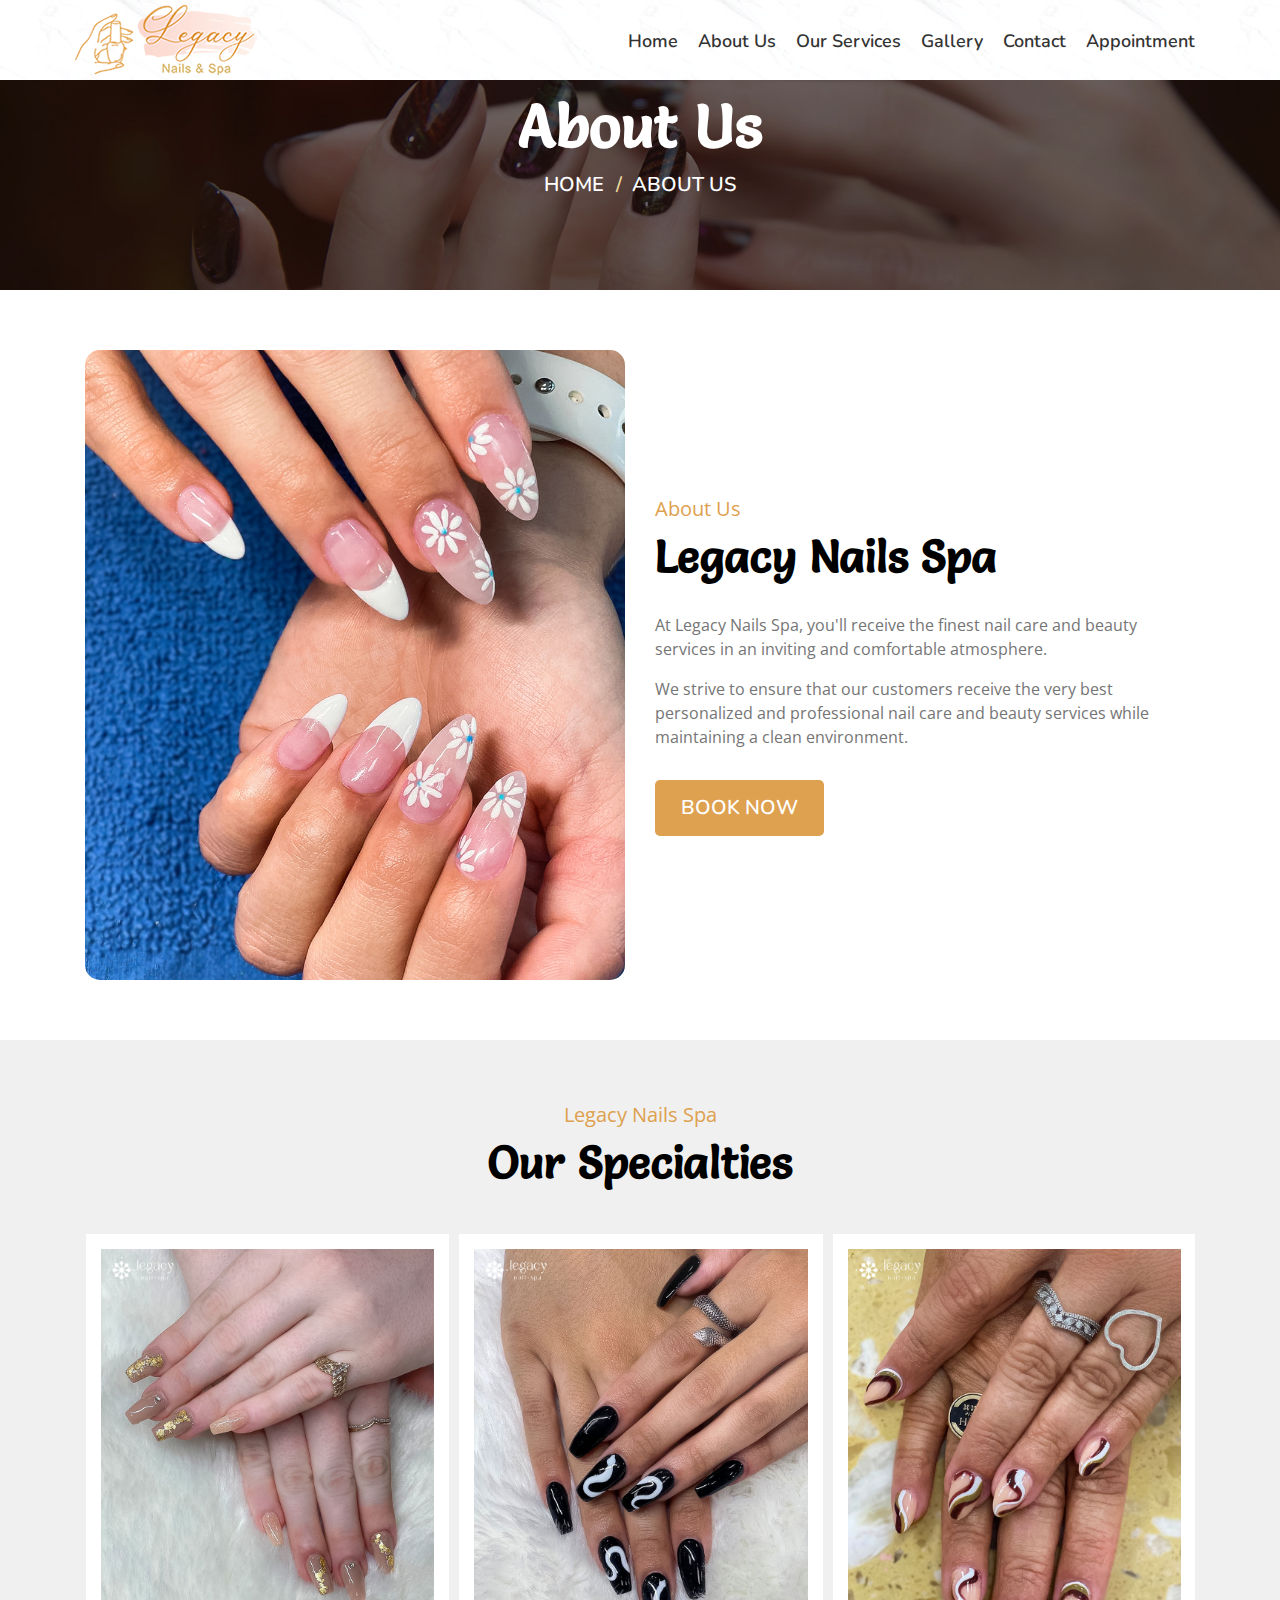
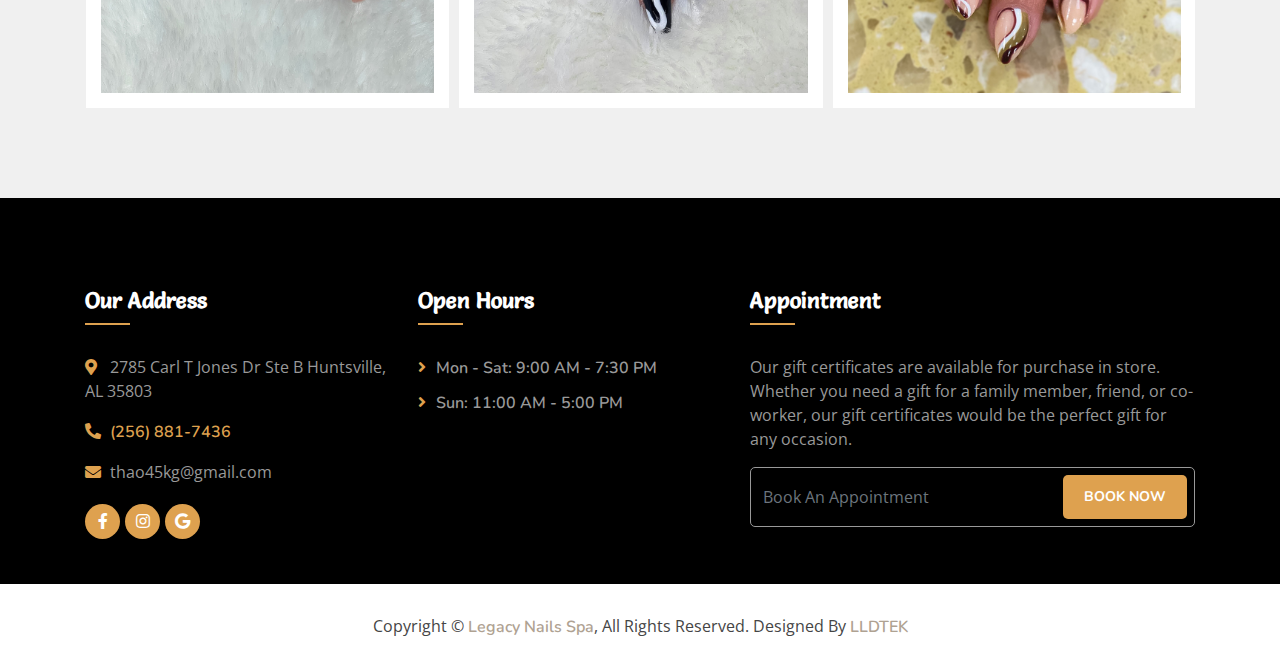
==== about.html @ 2531e936 "asqwe" ====
<!DOCTYPE html>
<html lang="en">
    <head>
        <meta charset="utf-8">
        <title>Legacy Nails Spa | About</title>
        <meta content="width=device-width, initial-scale=1.0" name="viewport">
        <meta content="Free Website Template" name="keywords">
        <meta content="Free Website Template" name="description">

        <!-- Favicon -->
        <link href="images/favicon.ico" rel="icon">

        <!-- Google Font -->
        <link href="https://fonts.googleapis.com/css?family=Open+Sans:300,400|Nunito:600,700" rel="stylesheet"> 
        
        <!-- CSS Libraries -->
        <link href="https://stackpath.bootstrapcdn.com/bootstrap/4.4.1/css/bootstrap.min.css" rel="stylesheet">
        <link href="https://cdnjs.cloudflare.com/ajax/libs/font-awesome/5.10.0/css/all.min.css" rel="stylesheet">
        <link href="lib/animate/animate.min.css" rel="stylesheet">
        <link href="lib/owlcarousel/assets/owl.carousel.min.css" rel="stylesheet">
        <link href="lib/flaticon/font/flaticon.css" rel="stylesheet">
        <link href="lib/tempusdominus/css/tempusdominus-bootstrap-4.min.css" rel="stylesheet" />
        <link href="css/owl.carousel.css" rel="stylesheet" /><link href="css/owl.theme.default.min.css" rel="stylesheet" />

        <!-- Template Stylesheet -->
        <link href="css/style.css" rel="stylesheet">
        <link rel="preconnect" href="https://fonts.googleapis.com">
<link rel="preconnect" href="https://fonts.gstatic.com" crossorigin>
<link href="https://fonts.googleapis.com/css2?family=Salsa&display=swap" rel="stylesheet">
    </head>

    <body>
        
        <div id="header"></div>        

        <!-- Page Header Start -->
        <div class="page-header mb-0">
            <div class="container">
                <div class="row">
                    <div class="col-12">
                        <h2>About Us</h2>
                    </div>
                    <div class="col-12">
                        <a href="">Home</a>
                        <a href="">About Us</a>
                    </div>
                </div>
            </div>
        </div>
        <!-- Page Header End -->
        
        
        <!-- About Start -->
        <div class="booking">
        <div class="about">
            <div class="container">
                <div class="row align-items-center">
                    <div class="col-md-6">
                        <div class="about-img">
                            <img pic_src="about-01" path>
                        </div>
                    </div>
                    <div class="col-md-6">
                        <div class="about-content">
                            <div class="section-header">
                                <p>About Us</p>
                                <h2>Legacy Nails Spa</h2>
                            </div>
                            <div class="about-text">
                                <p>
                                    At Legacy Nails Spa, you'll receive the finest nail care and beauty services in an inviting and comfortable atmosphere.
                                </p>
                                <p>
                                    We strive to ensure that our customers receive the very best personalized and professional nail care and beauty services while maintaining a clean environment.
                                </p>
                                <a class="btn custom-btn" target=_blank href="" data-booking>Book Now</a>
                            </div>
                        </div>
                    </div>
                </div>
            </div>
        </div>
        </div>
        <!-- About End -->
        
        
        <!-- Video Modal Start-->
        <div class="modal fade" id="videoModal" tabindex="-1" role="dialog" aria-labelledby="exampleModalLabel" aria-hidden="true">
            <div class="modal-dialog" role="document">
                <div class="modal-content">
                    <div class="modal-body">
                        <button type="button" class="close" data-dismiss="modal" aria-label="Close">
                            <span aria-hidden="true">&times;</span>
                        </button>        
                        <!-- 16:9 aspect ratio -->
                        <div class="embed-responsive embed-responsive-16by9">
                            <iframe class="embed-responsive-item" src="" id="video"  allowscriptaccess="always" allow="autoplay"></iframe>
                        </div>
                    </div>
                </div>
            </div>
        </div> 
        <!-- Video Modal End -->
        
        <!-- Team Start -->
        <div class="team">
            <div class="container">
                <div class="section-header text-center">
                    <p>Legacy Nails Spa</p>
                    <h2>Our Specialties</h2>
                </div>
                
                
                <div class="row">
                    <div class="col-12">
                        <div class="owl-carousel">
                            <div class="team-item">
                                <div class="team-img">
                                    <img src="#" alt="" pic_src="gallery-01" path>
                                    <div class="team-social">
                                        <a target=_blank href="" data-facebook><i class="fab fa-facebook-f"></i></a>
                                        <a target=_blank href="" data-instagram><i class="fab fa-instagram"></i></a>
                                        <a target=_blank href="" data-google><i class="fab fa-google"></i></a>
                                    </div>
                                </div>
                                
                            </div>
                            <div class="team-item">
                                <div class="team-img">
                                    <img src="#" alt="" pic_src="gallery-02" path>
                                    <div class="team-social">
                                        <a target=_blank href="" data-facebook><i class="fab fa-facebook-f"></i></a>
                                        <a target=_blank href="" data-instagram><i class="fab fa-instagram"></i></a>
                                        <a target=_blank href="" data-google><i class="fab fa-google"></i></a>
                                    </div>
                                </div>
                                
                            </div>
                            <div class="team-item">
                                <div class="team-img">
                                    <img src="#" alt="" pic_src="gallery-03" path>
                                    <div class="team-social">
                                        <a target=_blank href="" data-facebook><i class="fab fa-facebook-f"></i></a>
                                        <a target=_blank href="" data-instagram><i class="fab fa-instagram"></i></a>
                                        <a target=_blank href="" data-google><i class="fab fa-google"></i></a>
                                    </div>
                                </div>
                                
                            </div>
                            <div class="team-item">
                                <div class="team-img">
                                    <img src="#" alt="" pic_src="gallery-04" path>
                                    <div class="team-social">
                                        <a target=_blank href="" data-facebook><i class="fab fa-facebook-f"></i></a>
                                        <a target=_blank href="" data-instagram><i class="fab fa-instagram"></i></a>
                                        <a target=_blank href="" data-google><i class="fab fa-google"></i></a>
                                    </div>
                                </div>
                                
                            </div>
                            <div class="team-item">
                                <div class="team-img">
                                    <img src="#" alt="" pic_src="gallery-05" path>
                                    <div class="team-social">
                                        <a target=_blank href="" data-facebook><i class="fab fa-facebook-f"></i></a>
                                        <a target=_blank href="" data-instagram><i class="fab fa-instagram"></i></a>
                                        <a target=_blank href="" data-google><i class="fab fa-google"></i></a>
                                    </div>
                                </div>
                                
                            </div>
                            <div class="team-item">
                                <div class="team-img">
                                    <img src="#" alt="" pic_src="gallery-06" path>
                                    <div class="team-social">
                                        <a target=_blank href="" data-facebook><i class="fab fa-facebook-f"></i></a>
                                        <a target=_blank href="" data-instagram><i class="fab fa-instagram"></i></a>
                                        <a target=_blank href="" data-google><i class="fab fa-google"></i></a>
                                    </div>
                                </div>
                                
                            </div>
                          </div>
                    </div>
                </div>
                
            </div>
        </div>
        <!-- Team End -->

        <div id="footer"></div>
        <a href="#" class="back-to-top"><i class="fa fa-chevron-up"></i></a>

        <!-- JavaScript Libraries -->
        <script src="js/jquery.js"></script>
        <script src="js/owl.carousel.js"></script>
        <script src="https://stackpath.bootstrapcdn.com/bootstrap/4.4.1/js/bootstrap.bundle.min.js"></script>
        <script src="lib/easing/easing.min.js"></script>
        <script src="lib/owlcarousel/owl.carousel.min.js"></script>
        <script src="lib/tempusdominus/js/moment.min.js"></script>
        <script src="lib/tempusdominus/js/moment-timezone.min.js"></script>
        <script src="lib/tempusdominus/js/tempusdominus-bootstrap-4.min.js"></script>
        
        <!-- Contact Javascript File -->
        <script src="mail/jqBootstrapValidation.min.js"></script>
        <script src="mail/contact.js"></script>

        <!-- Template Javascript -->
        <script src="js/main.js"></script>

        <script>

            var topIMG = "images/an-nails-and-spa-logo-white.png";
            var sclIMG = "images/an-nails-and-spa-logo.png";

            $('img[alt="Legacy Nails Spa logo"]').attr("class", "logo")

            $(window).scroll(function() {
                var value = $(this).scrollTop();
                if (value > 50)
                    $("#logo-white").attr("src", sclIMG);
                else
                    $("#logo-white").attr("src", topIMG);
            });

            // Gallery 
            $('.owl-carousel').owlCarousel({
                loop:true,
                margin:10,
                responsiveClass:true,
                responsive:{
                    0:{
                        items:1,
                        nav:false,
                        loop:true
                    },
                    600:{
                        items:3,
                        nav:false,
                        loop:true
                    },
                    1000:{
                        items:3,
                        nav:false,
                        loop:true
                    }
                }
            })

        </script>


    <script src='./scripts/components.js'></script></body>
</html>
---- lib/flaticon/font/flaticon.css ----
/*
  	Flaticon icon font: Flaticon
  	Creation date: 19/09/2020 16:59
  	*/

@font-face {
  font-family: "Flaticon";
  src: url("./Flaticon.eot");
  src: url("./Flaticon.eot?#iefix") format("embedded-opentype"),
       url("./Flaticon.woff2") format("woff2"),
       url("./Flaticon.woff") format("woff"),
       url("./Flaticon.ttf") format("truetype"),
       url("./Flaticon.svg#Flaticon") format("svg");
  font-weight: normal;
  font-style: normal;
}

@media screen and (-webkit-min-device-pixel-ratio:0) {
  @font-face {
    font-family: "Flaticon";
    src: url("./Flaticon.svg#Flaticon") format("svg");
  }
}

[class^="flaticon-"]:before, [class*=" flaticon-"]:before,
[class^="flaticon-"]:after, [class*=" flaticon-"]:after {   
  font-family: Flaticon;
        font-size: 20px;
font-style: normal;
margin-left: 20px;
}

.flaticon-burger:before { content: "\f100"; }
.flaticon-fast-food:before { content: "\f101"; }
.flaticon-snack:before { content: "\f102"; }
.flaticon-cocktail:before { content: "\f103"; }
.flaticon-vegetable:before { content: "\f104"; }
.flaticon-meat:before { content: "\f105"; }
.flaticon-medal:before { content: "\f106"; }
.flaticon-fruits-and-vegetables:before { content: "\f107"; }
.flaticon-cooking:before { content: "\f108"; }
.flaticon-courier:before { content: "\f109"; }
.flaticon-promo:before { content: "\f10"; }
---- css/style.css ----
/*******************************/
/********* General CSS *********/
/*******************************/

:root{
        --primary               :   "#df5950",
        --primary_light         :   "#EEECE3",
        --primary_hover         :   "#90C73E",
        --secondary             :   "#8b8b8b",
        --secondary_hover       :   "#88BC3A",
        --tertiary              :   "#88BC3A",
        --text_primary          :   "#FFFFFF",
        --text_primary_hover    :   "#FFFFFF",
        --text_secondary        :   "#FFFFFF",
        --text_secondary_hover  :   "#FFFFFF",
        --text_title            :   "#222222",
        --text_title_hover      :   "#90C73E"
}
body {
    color: #757575;
    background: #ffffff;
    font-family: 'open sans', sans-serif;
}

h1,
h2, 
h3, 
h4,
h5, 
h6 {
    color: var(--text-title);
    font-family: 'Salsa', cursive;
}
h3{
    font-size: 1.3rem;
}
a {
    font-family: 'Nunito', sans-serif;
    font-weight: 600;
    color: var(--primary);
    transition: .3s;
}

a:hover,
a:active,
a:focus {
    color: var(--primary-hover);
    outline: none;
    text-decoration: none;
}

.btn.custom-btn {
    padding: 12px 25px;
    font-family: 'Nunito', sans-serif;
    font-size: 20px;
    font-weight: 600;
    color: #ffffff;
    background: var(--primary);
    /* border: 2px solid #748267; */
    border-radius: 5px;
    transition: .5s;
    text-transform: uppercase;
}

.btn.custom-btn:hover {
    color: var(--text-primary);
    background: var(--primary-hover);
}

.btn.custom-btn:focus,
.form-control:focus,
.custom-select:focus {
    box-shadow: none;
}

.container-fluid {
    /* max-width: 1366px; */
}

.back-to-top {
    position: fixed;
    display: none;
    background: var(--primary);
    width: 44px;
    height: 44px;
    text-align: center;
    line-height: 1;
    font-size: 22px;
    right: 15px;
    bottom: 15px;
    border-radius: 5px;
    transition: background 0.5s;
    z-index: 9;
}

.back-to-top i {
    color: #ffffff;
    padding-top: 10px;
}

.back-to-top:hover {
    background: #4d5642;
}

[class^="flaticon-"]:before, [class*=" flaticon-"]:before,
[class^="flaticon-"]:after, [class*=" flaticon-"]:after {   
    font-size: inherit;
    margin-left: 0;
}

.border-right{
    border-right: none !important;
}
/*******************************/
/********* Contact CSS *********/
/*******************************/
.contact {
    position: relative;
    width: 100%;
    padding: 45px 0 45px 0;
}

.contact .contact-information {
    min-height: 150px;
    margin: 0 -15px;
    padding: 30px 15px 0 15px;
    /* background: rgba(0, 0, 0, .04); */
}

.contact .contact-info {
    position: relative;
    display: flex;
    align-items: center;
    margin-bottom: 30px;
}

.contact .contact-icon {
    position: relative;
    width: 50px;
    height: 50px;
    display: flex;
    align-items: center;
    justify-content: center;
    background: var(--secondary);
    border-radius: 50px;
}

.contact .contact-icon i {
    font-size: 18px;
    color: #ffffff;
}

.contact .contact-text {
    position: relative;
    width: calc(100% - 50px);
    display: flex;
    flex-direction: column;
    padding-left: 15px;
}

.contact .contact-text h3 {
    font-size: 18px;
    font-weight: 700;
    color: var(--secondary);
}

.contact .contact-text p {
    margin: 0;
    font-size: 16px;
    color: #454545;
}

.contact .contact-social a {
    margin-right: 10px;
    font-size: 18px;
    color: var(--primary);
}

.contact .contact-social a:hover {
    color: var(--primary-hover);
}

.contact .contact-form iframe {
    width: 100%;
    height: 380px;
    /* border-radius: 15px; */
    margin-bottom: 25px;
}

.contact .contact-form input {
    padding: 15px;
    background: none;
    border-radius: 5px;
    border: 1px solid rgba(0, 0, 0, .1);
}

.contact .contact-form textarea {
    height: 150px;
    padding: 8px 15px;
    background: none;
    border-radius: 5px;
    border: 1px solid rgba(0, 0, 0, .1);
}

.contact .help-block ul {
    margin: 0;
    padding: 0;
    list-style-type: none;
}




/*******************************/
/*********** Team CSS **********/
/*******************************/
.team {
    position: relative;
    width: 100%;
    padding: 45px 0 45px 0;
    background: rgba(0, 0, 0, .06);
}

.team .team-item {
    position: relative;
    margin-bottom: 30px;
    padding: 15px;
    background: #ffffff;
}

.team .team-img {
    position: relative;
    /* border-radius: 15px 15px 0 0; */
    overflow: hidden;
}

.team .team-img img {
    position: relative;
    width: 100%;
    /* margin-top: 15px; */
    /* transform: scale(1.1); */
    transition: .3s;
}

.team .team-item:hover img {
    margin-top: 0;
    /* margin-bottom: 15px; */
}

.team .team-social {
    position: absolute;
    width: 100%;
    height: 100%;
    top: 0;
    left: 0;
    display: flex;
    align-items: center;
    justify-content: center;
    transition: .5s;
}

.team .team-social a {
    position: relative;
    margin: 0 3px;
    margin-top: 100px;
    width: 60px;
    height: 60px;
    display: flex;
    align-items: center;
    justify-content: center;
    border-radius: 40px;
    font-size: 22px;
    color: #ffffff;
    background: var(--primary);
    opacity: 0;
}

.team .team-social a:hover {
    color: #ffffff;
    background: var(--secondary);
}

.team .team-item:hover .team-social {
    background: rgba(0, 0, 0, .2);
}

.team .team-item:hover .team-social a:first-child {
    opacity: 1;
    margin-top: 0;
    transition: .3s 0s;
}

.team .team-item:hover .team-social a:nth-child(2) {
    opacity: 1;
    margin-top: 0;
    transition: .3s .1s;
}

.team .team-item:hover .team-social a:nth-child(3) {
    opacity: 1;
    margin-top: 0;
    transition: .3s .2s;
}

.team .team-item:hover .team-social a:nth-child(4) {
    opacity: 1;
    margin-top: 0;
    transition: .3s .3s;
}

.team .team-text {
    position: relative;
    padding: 25px 15px;
    text-align: center;
    background: #ffffff;
    border: 1px solid rgba(0, 0, 0, .07);
    border-top: none;
    border-radius: 0 0 15px 15px;
}

.team .team-text h2 {
    font-size: 22px;
    font-weight: 700;
}

.team .team-text p {
    margin: 0;
    font-size: 16px;
}



/*******************************/
/********** About CSS **********/
/*******************************/
.about {
    position: relative;
    width: 100%;
    padding: 45px 0;
}

.about .section-header {
    margin-bottom: 30px;
    margin-left: 0;
}

.about .about-img {
    position: relative;
}

.about .about-img img {
    position: relative;
    width: 100%;
    border-radius: 15px;
}

.about .btn-play {
    position: absolute;
    z-index: 1;
    top: 50%;
    left: 50%;
    transform: translateX(-50%) translateY(-50%);
    box-sizing: content-box;
    display: block;
    width: 32px;
    height: 44px;
    border-radius: 50%;
    border: none;
    outline: none;
    padding: 18px 20px 18px 28px;
}

.about .btn-play:before {
    content: "";
    position: absolute;
    z-index: 0;
    left: 50%;
    top: 50%;
    transform: translateX(-50%) translateY(-50%);
    display: block;
    width: 100px;
    height: 100px;
    background: #fbaf32;
    border-radius: 50%;
    animation: pulse-border 1500ms ease-out infinite;
}

.about .btn-play:after {
    content: "";
    position: absolute;
    z-index: 1;
    left: 50%;
    top: 50%;
    transform: translateX(-50%) translateY(-50%);
    display: block;
    width: 100px;
    height: 100px;
    background: #fbaf32;
    border-radius: 50%;
    transition: all 200ms;
}

.about .btn-play img {
    position: relative;
    z-index: 3;
    max-width: 100%;
    width: auto;
    height: auto;
}

.about .btn-play span {
    display: block;
    position: relative;
    z-index: 3;
    width: 0;
    height: 0;
    border-left: 32px solid #ffffff;
    border-top: 22px solid transparent;
    border-bottom: 22px solid transparent;
}


/*******************************/
/*********** Menu CSS **********/
/*******************************/
.menu {
    position: relative;
    padding: 45px 0 45px 0;
}

.menu .menu-tab {
    position: relative;
}

.menu .menu-tab img {
    max-width: 100%;
    border-radius: 100%;
}

.menu .menu-tab .nav.nav-pills .nav-link {
    color: var(--text-primary);
    background: var(--secondary);
    border-radius: 5px;
    margin: 5px;
}

.menu .menu-tab .nav.nav-pills .nav-link:hover,
.menu .menu-tab .nav.nav-pills .nav-link.active {
    color: var(--text-primary);
    background: var(--primary);
}

.menu .menu-tab .tab-content {
    padding: 30px 0 0 0;
    background: transparent;
}

.menu .menu-tab .tab-content .container {
    padding: 0;
}

.menu .menu-item {
    position: relative;
    margin-bottom: 10px;
    display: flex;
    align-items: center;
}

.menu .menu-img {
    width: 80px;
    margin-right: 20px;
}

.menu .menu-img img {
    width: 100%;
    border-radius: 100px;
}

.menu .menu-text {
    width: 100%;
}

.menu .menu-text h3 {
    position: relative;
    display: block1822px;
    font-weight: 500;
}

.menu .menu-text h3::after {
    position: absolute;
    content: "";
    width: 100%;
    height: 0;
    top: 13px;
    left: 0;
    border-top: 2px dotted #cccccc;
    z-index: -1;
}

.menu .menu-text h3 span {
    display: inline-block;
    float: left;
    padding-right: 5px;
    background: #ffffff;
}

.menu .menu-text h3 strong {
    display: inline-block;
    float: right;
    padding-left: 5px;
    color: #748267;
    background: #ffffff;
}

.menu .menu-text p {
    position: relative;
    margin: 5px 0 0 0;
    float: left;
    display: block;
    width: 100%; /*H edit*/
}

/*******************************/
/********* Services CSS *********/
/*******************************/
.service {
    position: relative;
    width: 100%;
    padding: 60px 0 45px 0;
}

.service .service-item {
    position: relative;
    width: 100%;
    text-align: center;
    margin-bottom: 30px;
    padding: 30px;
    border: 1px solid var(--primary);
    transition: .3s;
    border-radius: 8px;
    background:var(--primary-light);
}

.service .service-item:hover,
.service .service-item.active {
    background: #e5a1a0 ;
    color: #ffffff;
}

.service .service-icon {
    position: relative;
    margin: 0 auto 25px auto;
    width: 80px;
    height: 80px;
    display: flex;
    align-items: center;
    justify-content: center;
    border-radius: 50%;
}

.service .service-icon i {
    position: relative;
    font-size: 50px;
    color: #343148;
    z-index: 3;
}

.service .service-icon:before {
    content: "";
    position: absolute;
    z-index: 0;
    left: 50%;
    top: 50%;
    transform: translateX(-50%) translateY(-50%);
    display: block;
    width: 80px;
    height: 80px;
    background: var(--primary);
    border-radius: 50%;
    animation: pulse-border 2000ms ease-out infinite;
}

.service .service-icon:after {
    content: "";
    position: absolute;
    z-index: 1;
    left: 50%;
    top: 50%;
    transform: translateX(-50%) translateY(-50%);
    display: block;
    width: 80px;
    height: 80px;
    background: var(--primary);
    border-radius: 50%;
    transition: all 200ms;
}
.service .service-item.active .service-icon:after {
    background: var(--primary-light);
}

.service .service-item:hover .service-icon:before{
    background: var(--primary-light);
}

.service .service-item:hover .service-icon:after{
    background: var(--primary-light);
}
.service-item .btn.btn-viewmore{
    margin-top: 15px;
    font-weight: 700;
    color: #fff;
    text-transform: none;
    background: var(--primary);
}

.service-item.active .btn.btn-viewmore {
    background: #fff;
    border: none;
    color: #333;
}
.service .service-item:hover, .service .service-item.active {
    background: var(--primary);
    color: #ffffff;
}
.service .service-item:hover .btn.btn-viewmore, .service .service-item.active .btn.btn-viewmore {
    background: var(--primary-light);
    color: var(--primary);
}
.service .service-item:hover .btn.btn-viewmore:hover, .service .service-item.active .btn.btn-viewmore:hover {
    background: #0b3a3e;
    color: #ffffff;
}
.service .service-item h3{
    text-transform: uppercase;
}
.service .service-item:hover h3{
    color: #fff;
    text-transform: uppercase;
}
.service-item .icons{
    width: 45px;margin-top:-10px;
}
.service-btn-viewmore{
    margin-top: 15px;
    font-weight: 700;
    color: #fff;
    text-transform: none;
    background: #5ea3a9;
}
.service-btn-viewmore:hover{
    color: #fff;
    background: var(--secondary);
}
.modal-content .menu-item {
    color: #333;
    text-align: left;
    text-transform: capitalize;
}
.modal-content .price {
    color: #333;
    text-align: right;
    font-weight: bold;
}
.price {
    position: relative;
    width: 100%;
}
.menu-popup li {
    list-style: none;
    border-bottom: 1px solid #ecf2f1;
}
.modal-header {
    background: var(--primary);
}
.modal-header h5 {
    color: #fff;
    text-transform: uppercase;
}

/* align price */
.display-table{display: table-row-group}
.display-row{display: table-row}
.display-col{display: table-cell}
.width-price{
    width: 50px;
    text-align: left;
}
.w-100{
    width: 100%;
}

/**********************************/
/*********** Nav Bar CSS **********/
/**********************************/
.navbar {
    position: relative;
    transition: .5s;
    z-index: 999;
    background-image: url(../images/legacy-nails-spa-bg-header.jpg);
    background-repeat: repeat;
}
.navbar-light .navbar-nav .active>.nav-link, .navbar-light .navbar-nav .nav-link.active, .navbar-light .navbar-nav .nav-link.show, .navbar-light .navbar-nav .show>.nav-link{
    color: white;
}
.navbar-light .navbar-nav .nav-link{
    color: #eee;
}
.navbar-light .navbar-toggler{
    border-color: #666;
    background: #eeee;
}
.navbar.nav-sticky {
    position: fixed;
    top: 0;
    width: 100%;
    box-shadow: 0 2px 5px rgba(0, 0, 0, .3);
}

.navbar .navbar-brand {
    margin: 0;
    color: #fbaf32;
    font-size: 45px;
    line-height: 0px;
    font-weight: 700;
    font-family: 'Nunito', sans-serif;
    transition: .5s;
    
}

.navbar .navbar-brand span {
    color: #9db28d;
}

.navbar .navbar-brand:hover {
    color: #fbaf32;
}

.navbar .navbar-brand:hover span {
    color: #fbaf32;
}

.navbar .navbar-brand img {
    /* max-width: 100%;
    max-height: 40px; */
}

.navbar .dropdown-menu {
    margin-top: 0;
    border: 0;
    border-radius: 0;
    background: #f8f9fa;
}

/* Navbar Header */

#navbar-header {
    height: 120px;
    background-image: linear-gradient(to bottom, #ffaec2, #fce3e9);
}

#navbar-header .navbar-nav .dropdown-menu {
    border: none;
    border-bottom: 2px solid #ffead3;
    border-radius: 0 !important;
    box-shadow: -5px 8px 20px 0px rgba(229, 16, 2, 0.15);
}

/* Meu align left */
.display-table{display: table-row-group}
.display-row{display: table-row}
.display-col{display: table-cell}
.width-price{
    width: 50px;
}
.w-100{
    width: 100%;
}






/* responsive */

@media(max-width: 768px){
    .navbar, .navbar.nav-sticky{
        /* background-color: transparent !important; */
    }
    .navbar-light .navbar-nav .nav-link{
        color: #999;
    }
    .navbar-light .navbar-nav .active>.nav-link, .navbar-light .navbar-nav .nav-link.active, .navbar-light .navbar-nav .nav-link.show, .navbar-light .navbar-nav .show>.nav-link{
        color: var(--primary);
    }

}
@media (min-width: 768px){
    .img-service{
        width: 50% !important;
    }
    .border-right{
        border-right: 1px solid #dee2e6!important;
    }
    .menu{
        padding: 60px 0;
    }
    .about, .team, .contact{
        padding: 60px 0;
    }
}

@media (min-width: 1024px){
    .img-service{
        width: 100% !important;
    }
    .menu .menu-tab .nav.nav-pills .nav-link {
        font-size: 17px;
    }

    /* Navbar Header */
    #navbar-header .navbar-nav {
        width: 100%;
    }

    #navbar-header .dropdown .dropdown-menu {
        display: block;
        opacity: 0;
        transition: all 500ms ease;
    }

    #navbar-header .dropdown:hover .dropdown-menu {
        display: block;
        opacity: 1;
    }
    
}


@media (min-width: 1200px){
    .menu .menu-tab .nav.nav-pills .nav-link {
        font-size: 20px;
    }
}





@media (min-width: 992px) {
    .navbar {
        position: absolute;
        width: 100%;
        padding: 0 60px;
        /* background: transparent !important; */
        z-index: 9;
    }
    
    .navbar.nav-sticky {
        padding: 0 60px;
        background: #ffffff !important;
    }
    
    .navbar .navbar-brand {
        color: #ecd99f;
    }
    
    .navbar.nav-sticky .navbar-brand {
        color: #748267;
    }

    .navbar-light .navbar-nav .nav-link,
    .navbar-light .navbar-nav .nav-link:focus {
        padding: 10px 10px 8px 10px;
        font-family: 'Nunito', sans-serif;
        color: #333;
        font-size: 18px;
        font-weight: 600;
    }
    
    .navbar-light.nav-sticky .navbar-nav .nav-link,
    .navbar-light.nav-sticky .navbar-nav .nav-link:focus {
        color: #555;
    }

    .navbar-light .navbar-nav .nav-link:hover,
    .navbar-light .navbar-nav .nav-link.active {
        color: var(--primary);
    }
    
    .navbar-light.nav-sticky .navbar-nav .nav-link:hover,
    .navbar-light.nav-sticky .navbar-nav .nav-link.active {
        color: var(--primary);
    }
}

@media (max-width: 991.98px) {   
    /* .navbar {
        padding: 15px;
        background: #ffffff !important;
    }
    
    .navbar .navbar-brand {
        color: #fbaf32;
    }
    
    .navbar .navbar-nav {
        margin-top: 15px;
    }
    
    .navbar a.nav-link {
        padding: 5px;
    }
    
    .navbar .dropdown-menu {
        box-shadow: none;
    } */
}


/*******************************/
/********** Hero CSS ***********/
/*******************************/
.carousel {
    position: relative;
    width: 100%;
    height: 100vh;
    min-height: 400px;
    background: #ffffff;
}

.carousel .container-fluid {
    padding: 0;
}

.carousel .carousel-item {
    position: relative;
    width: 100%;
    height: 100vh;
    display: flex;
    align-items: center;
    justify-content: center;
    flex-direction: column;
}

.carousel .carousel-img {
    position: relative;
    width: 100%;
    height: 100%;
    text-align: right;
    overflow: hidden;
}

.carousel .carousel-img::after {
    position: absolute;
    content: "";
    top: 0;
    right: 0;
    bottom: 0;
    left: 0;
    /* background: rgba(0, 0, 0, 0.6); */
    z-index: 1;
}

.carousel .carousel-img img {
    width: 100%;
    height: 100%;
    object-fit: cover;
}

.carousel .carousel-text {
    position: absolute;
    max-width: 700px;
    height: calc(100vh - 35px);
    display: flex;
    align-items: center;
    justify-content: center;
    flex-direction: column;
    z-index: 2;
    padding: 0 15px;
}

.carousel .carousel-text h1 {
    text-align: center;
    color: #ffffff;
    font-size: 60px;
    font-weight: 700;
    margin-bottom: 30px;
}

.carousel .carousel-text h1 span {
    /* color: #ecd99f; */
}

.carousel .carousel-text p {
    color: #ffffff;
    text-align: center;
    font-size: 20px;
    margin-bottom: 35px;
}

.carousel .carousel-btn .btn:last-child {
    margin-left: 10px;
    background: var(--primary);
    /* border-color: #748267; */
}

.carousel .carousel-btn .btn:last-child:hover {
    color: #ffffff;
    background: var(--primary-hover);
}

.carousel .animated {
    -webkit-animation-duration: 1s;
    animation-duration: 1s;
}

@media (max-width: 991.98px) {
    .carousel,
    .carousel .carousel-item,
    .carousel .carousel-text {
        height: calc(100vh - 300px);
    }
    
    .carousel .carousel-text h1 {
        font-size: 50px;
    }
    
    .carousel .carousel-text p {
        font-size: 16px;
    }
    
    .carousel .carousel-text .btn {
        padding: 12px 30px;
        font-size: 22px;
        letter-spacing: 0;
    }
}

@media (max-width: 767.98px) {
    .carousel,
    .carousel .carousel-item,
    .carousel .carousel-text {
        height: calc(100vh - 380px);
        /* margin-top: -100px; */
    }
    
    .carousel .carousel-text h1 {
        font-size: 30px;
    }
    
    .carousel .carousel-text .btn {
        padding: 10px 25px;
        font-size: 15px;
        letter-spacing: 0;
    }


}

@media (max-width: 575.98px) {
    .carousel .carousel-text h1 {
        font-size: 45px;
    }
    
    .carousel .carousel-text .btn {
        padding: 8px 20px;
        font-size: 22px;
        letter-spacing: 0;
    }
}




/*******************************/
/******* Page Header CSS *******/
/*******************************/
.page-header {
    position: relative;
    /* margin-bottom: 45px; */
    padding: 90px 0 90px 0;
    text-align: center;
    background: linear-gradient(rgba(0, 0, 0, .1), rgba(0, 0, 0, .1)), url(../images/an-nails-and-spa-page-header.jpg);
    background-position: 20% 40%;
    background-repeat: no-repeat;
    background-size: cover;
}

.page-header h2 {
    position: relative;
    color: var(--text-primary);
    font-size: 60px;
    font-weight: 700;
}

.page-header a {
    position: relative;
    padding: 0 12px;
    font-size: 20px;
    text-transform: uppercase;
    color: #ffffff;
}

.page-header a:hover {
    color: #ffffff;
}

.page-header a::after {
    position: absolute;
    content: "/";
    width: 8px;
    height: 8px;
    top: -1px;
    right: -7px;
    text-align: center;
    color: #ecd99f;
}

.page-header a:last-child::after {
    display: none;
}

@media (max-width: 767.98px) {
    .page-header h2 {
        font-size: 35px;
    }
    
    .page-header a {
        font-size: 18px;
    }
}


/*******************************/
/******* Section Header ********/
/*******************************/
.section-header {
    position: relative;
    margin-bottom: 45px;
}

.section-header p {
    color: var(--primary);
    margin-bottom: 5px;
    position: relative;
    font-size: 20px;
}

.section-header h2 {
    margin: 0;
    position: relative;
    font-size: 45px;
    font-weight: 700;
}

@media (max-width: 991.98px) {
    .section-header h2 {
        font-size: 40px;
        font-weight: 600;
    }
}

@media (max-width: 767.98px) {
    .section-header h2 {
        font-size: 35px;
        font-weight: 600;
    }
   
}

@media (max-width: 575.98px) {
    .section-header h2 {
        font-size: 30px;
        font-weight: 600;
    }
}


/*******************************/
/********* Booking CSS *********/
/*******************************/
.booking {
    position: relative;
    width: 100%;
    /* margin-bottom: 45px; */
    background: rgba(0, 0, 0, 0);
}

.booking .booking-content {
    padding: 45px 0 15px 0;
}

.booking .booking-content .section-header {
    margin-bottom: 30px;
}

.booking .booking-form {
    padding: 60px 30px;
    background: #fbaf32;
}

.booking .booking-form .control-group {
    margin-bottom: 15px;
}

.booking .booking-form .input-group-text {
    position: absolute;
    padding: 0;
    border: none;
    background: none;
    top: 15px;
    right: 15px;
    color: #ffffff;
    font-size: 14px;
}

.booking .booking-form .form-control {
    height: 45px;
    font-size: 14px;
    color: #ffffff;
    padding: 0 15px;
    border-radius: 5px !important;
    border: 1px solid #ffffff;
    background: transparent;
}

.booking .booking-form select.form-control {
    padding: 0 10px;
}

.booking .booking-form .form-control::placeholder {
    color: #ffffff;
    opacity: 1;
}

.booking .booking-form .form-control:-ms-input-placeholder,
.booking .booking-form .form-control::-ms-input-placeholder {
    color: #ffffff;
}

.booking .booking-form .input-group [data-toggle="datetimepicker"] {
    cursor: default;
}

.booking .booking-form .btn.custom-btn {
    width: 100%;
    color: #fbaf32;
    background: #ffffff;
    border: 1px solid #ffffff;
}

.booking .booking-form .btn.custom-btn:hover {
    color: #ffffff;
    background: transparent;
}


/*******************************/
/********** Menu CSS ***********/
/*******************************/
.food {
    position: relative;
    width: 100%;
    padding: 90px 0 60px 0;
    margin: 45px 0;
    background: rgba(0, 0, 0, .04);
}

.food .food-item {
    position: relative;
    width: 100%;
    margin-bottom: 30px;
    padding: 50px 30px 30px;
    text-align: center;
    background: #ffffff;
    border-radius: 15px;
    box-shadow: 0 0 30px rgba(0, 0, 0, .08);
    transition: .3s;
}

.food .food-item:hover {
    box-shadow: none;
}

.food .food-item i {
    position: relative;
    display: inline-block;
    color: #fbaf32;
    font-size: 60px;
    line-height: 60px;
    margin-bottom: 20px;
    transition: .3s;
}

.food .food-item:hover i {
    color: #719a0a;
}

.food .food-item i::after {
    position: absolute;
    content: "";
    width: calc(100% + 20px);
    height: calc(100% + 20px);
    top: -20px;
    left: -15px;
    border: 3px dotted #fbaf32;
    border-right: transparent;
    border-bottom: transparent;
    border-radius: 100px;
    transition: .3s;
}

.food .food-item:hover i::after {
    border: 3px dotted #719a0a;
    border-right: transparent;
    border-bottom: transparent;
}

.food .food-item h2 {
    font-size: 30px;
    font-weight: 700;
}

.food .food-item a {
    position: relative;
    font-size: 16px;
}

.food .food-item a::after {
    position: absolute;
    content: "";
    width: 50px;
    height: 1px;
    bottom: 0;
    left: calc(50% - 25px);
    background: #fbaf32;
    transition: .3s;
}

.food .food-item a:hover::after {
    width: 100%;
    left: 0;
    background: #719a0a;
}




@keyframes pulse-border {
  0% {
    transform: translateX(-50%) translateY(-50%) translateZ(0) scale(1);
    opacity: 1;
  }
  100% {
    transform: translateX(-50%) translateY(-50%) translateZ(0) scale(1.5);
    opacity: 0;
  }
}

#videoModal {
    padding-left: 17px;
}

#videoModal .modal-dialog {
    position: relative;
    max-width: 800px;
    margin: 60px auto 0 auto;
}

#videoModal .modal-body {
    position: relative;
    padding: 0px;
}

#videoModal .close {
    position: absolute;
    width: 30px;
    height: 30px;
    right: 0px;
    top: -30px;
    z-index: 999;
    font-size: 30px;
    font-weight: normal;
    color: #ffffff;
    background: #000000;
    opacity: 1;
}

.about .about-content {
    position: relative;
}

.about .about-text p {
    font-size: 16px;
}

.about .about-text a.btn {
    position: relative;
    margin-top: 15px;
}

@media (max-width: 991.98px) {
    .about .about-img {
        margin-bottom: 30px;
    }
}


/*******************************/
/********* Feature CSS *********/
/*******************************/
.feature {
    position: relative;
    width: 100%;
    padding: 45px 0 0 0;
}

.feature .section-header {
    margin-bottom: 30px;
}

.feature .feature-text {
    position: relative;
    width: 100%;
}

.feature .feature-img {
    border-radius: 15px;
    margin-bottom: 25px;
    overflow: hidden;
}

.feature .feature-img .col-6,
.feature .feature-img .col-12 {
    padding: 0;
    overflow: hidden;
}

.feature .feature-img img {
    width: 100%;
    transition: .3s;
}

.feature .feature-img img:hover {
    transform: scale(1.1);
}

.feature .feature-text .btn {
    width: 100%;
    margin-top: 15px;
    margin-bottom: 45px;
}

.feature .feature-item {
    width: 100%;
    margin-bottom: 45px;
}

.feature .feature-item i {
    position: relative;
    display: block;
    color: #719a0a;
    font-size: 60px;
    line-height: 60px;
    margin-bottom: 15px;
    background-image: linear-gradient(#719a0a, #fbaf32);
    -webkit-background-clip: text;
    -webkit-text-fill-color: transparent;
}

.feature .feature-item i::after {
    position: absolute;
    content: "";
    width: 40px;
    height: 40px;
    top: -10px;
    left: 20px;
    background: #fbaf32;
    border-radius: 30px;
    z-index: -1;
}

.feature .feature-item h3 {
    font-size: 22px;
    font-weight: 700;
}



/* menu */
.display-table{display: table;border-collapse:collapse}
.display-row{display: table-row;font-size: 17px;border-bottom: 1px dashed #e3e3e3;}
.display-col{display: table-cell; padding: 5px 0;}
.color-price{
    font-weight: bold;
    color: #000000;
}
.width-price{
    width: 50px;
}
.width-price-big{
    width: 60px;
}
.w-100{
    width: 100%;
}

.img-service{
    width: 70%;
}







@media(max-width: 575.98px) {
    /* .menu .menu-text p,
    .menu .menu-text h3,
    .menu .menu-text h3 span,
    .menu .menu-text h3 strong {
        display: block;
        padding: 0;
        margin: 0;
    }
    
    .menu .menu-text h3 {
        font-size: 18px;
        margin-bottom: 0;
    }
    
    .menu .menu-text h3 span {
        margin-bottom: 3px;
    }
    
    .menu .menu-text h3::after {
        display: none;
    } */
}



/*******************************/
/******* Testimonial CSS *******/
/*******************************/
.testimonial {
    position: relative;
    width: 100%;
    padding: 90px 0;
    margin: 45px 0;
    background: rgba(0, 0, 0, .04);
}

.testimonial .testimonials-carousel {
    position: relative;
    width: calc(100% + 30px);
    margin: 0 -15px;
}

.testimonial .testimonial-item {
    position: relative;
    margin: 15px;
    padding: 30px;
    display: flex;
    align-items: center;
    justify-content: center;
    flex-direction: column;
    background: #ffffff;
    border-radius: 15px;
    box-shadow: 0 0 15px rgba(0, 0, 0, .08);
    transition: .3s;
    overflow: hidden;
}

.testimonial .testimonial-item:hover {
    box-shadow: none;
}

.testimonial .testimonial-img {
    position: relative;
    width: 100px;
    border-radius: 100px;
    margin-bottom: 20px;
    overflow: hidden;
}

.testimonial .testimonial-img img {
    width: 100%;
    border-radius: 100px;
}

.testimonial .testimonial-item p {
    text-align: center;
    margin-bottom: 10px;
}

.testimonial .testimonial-item h2 {
    position: relative;
    font-size: 18px;
    font-weight: 700;
    margin-bottom: 2px;
}

.testimonial .testimonial-item h3 {
    color: #999999;
    font-size: 16px;
    font-weight: 600;
    margin: 0;
}

.testimonial .owl-dots {
    margin-top: 10px;
    text-align: center;
}

.testimonial .owl-dot {
    display: inline-block;
    margin: 0 5px;
    width: 12px;
    height: 12px;
    border-radius: 50%;
    background: #fbaf32;
}

.testimonial .owl-dot.active {
    background: #719a0a;
}


/*******************************/
/*********** Blog CSS **********/
/*******************************/
.blog {
    position: relative;
    width: 100%;
    padding: 45px 0 0 0;
}

.blog .blog-item {
    position: relative;
}

.blog .blog-img {
    position: relative;
    width: 100%;
    border-radius: 15px;
    overflow: hidden;
    z-index: 1;
}

.blog .blog-img img {
    width: 100%;
}

.blog .blog-content {
    position: relative;
    width: calc(100% - 60px);
    top: -60px;
    left: 30px;
    padding: 25px 30px 30px 30px;
    background: #ffffff;
    box-shadow: 0 0 30px rgba(0, 0, 0, .08);
    border-radius: 15px;
    z-index: 2;
}

.blog .blog-content h2.blog-title {
    font-size: 22px;
    font-weight: 700;
}

.blog .blog-meta {
    position: relative;
    display: flex;
    flex-wrap: wrap;
    margin-bottom: 15px;
}

.blog .blog-meta p {
    margin: 0 10px 0 0;
    font-size: 14px;
    color: #999999;
}

.blog .blog-meta i {
    color: #fbaf32;
    margin-right: 5px;
}

.blog .blog-meta p:last-child {
    margin: 0;
}

.blog .blog-text {
    position: relative;
}

.blog .blog-text p {
    margin-bottom: 10px;
}

.blog .blog-item a.btn {
    margin-top: 10px;
    padding: 5px 15px;
}

.blog .pagination .page-link {
    color: #fbaf32;
    border-radius: 5px;
    border-color: #fbaf32;
    margin: 0 2px;
}

.blog .pagination .page-link:hover,
.blog .pagination .page-item.active .page-link {
    color: #ffffff;
    background: #fbaf32;
}

.blog .pagination .disabled .page-link {
    color: #999999;
}

@media(max-width: 575.98px){
    .blog .blog-meta p {
        flex: 50%;
        font-size: 13px;
        margin: 0 0 5px 0;
    }
}


/*******************************/
/******* Single Post CSS *******/
/*******************************/
.single {
    position: relative;
    padding: 45px 0;
}

.single .single-content {
    position: relative;
    margin-bottom: 30px;
    overflow: hidden;
}

.single .single-content img {
    margin-bottom: 20px;
    width: 100%;
}

.single .single-tags {
    margin: -5px -5px 41px -5px;
    font-size: 0;
}

.single .single-tags a {
    margin: 5px;
    display: inline-block;
    padding: 7px 15px;
    font-size: 14px;
    font-weight: 400;
    color: #fbaf32;
    border: 1px solid #dddddd;
    border-radius: 5px;
}

.single .single-tags a:hover {
    color: #ffffff;
    background: #fbaf32;
    border-color: #fbaf32;
}

.single .single-bio {
    margin-bottom: 45px;
    padding: 30px;
    background: rgba(0, 0, 0, .04);
    display: flex;
}

.single .single-bio-img {
    width: 100%;
    max-width: 100px;
}

.single .single-bio-img img {
    width: 100%;
    border-radius: 100px;
}

.single .single-bio-text {
    padding-left: 30px;
}

.single .single-bio-text h3 {
    font-size: 20px;
    font-weight: 700;
}

.single .single-bio-text p {
    margin: 0;
}

.single .single-related {
    margin-bottom: 45px;
}

.single .single-related h2 {
    font-size: 30px;
    font-weight: 700;
    margin-bottom: 25px;
}

.single .related-slider {
    position: relative;
    margin: 0 -15px;
    width: calc(100% + 30px);
}

.single .related-slider .post-item {
    margin: 0 15px;
}

.single .post-item {
    display: flex;
    align-items: center;
    margin-bottom: 15px;
}

.single .post-item .post-img {
    width: 100%;
    max-width: 80px;
}

.single .post-item .post-img img {
    width: 100%;
    border-radius: 5px;
}

.single .post-item .post-text {
    padding-left: 15px;
}

.single .post-item .post-text a {
    color: #757575;
    font-size: 17px;
}

.single .post-item .post-text a:hover {
    color: #fbaf32;
}

.single .post-item .post-meta {
    display: flex;
    margin-top: 8px;
}

.single .post-item .post-meta p {
    display: inline-block;
    margin: 0;
    padding: 0 3px;
    font-size: 14px;
    font-weight: 300;
    font-style: italic;
}

.single .post-item .post-meta p a {
    margin-left: 5px;
    color: #999999;
    font-size: 14px;
    font-weight: 300;
    font-style: normal;
}

.single .related-slider .owl-nav {
    position: absolute;
    width: 90px;
    top: -55px;
    right: 15px;
    display: flex;
}

.single .related-slider .owl-nav .owl-prev,
.single .related-slider .owl-nav .owl-next {
    margin-left: 15px;
    width: 30px;
    height: 30px;
    display: flex;
    align-items: center;
    justify-content: center;
    color: #ffffff;
    background: #fbaf32;
    font-size: 16px;
    transition: .3s;
}

.single .related-slider .owl-nav .owl-prev:hover,
.single .related-slider .owl-nav .owl-next:hover {
    color: #ffffff;
    background: #719a0a;
}

.single .single-comment {
    position: relative;
    margin-bottom: 45px;
}

.single .single-comment h2 {
    font-size: 30px;
    font-weight: 700;
    margin-bottom: 25px;
}

.single .comment-list {
    list-style: none;
    padding: 0;
}

.single .comment-child {
    list-style: none;
}

.single .comment-body {
    display: flex;
    margin-bottom: 30px;
}

.single .comment-img {
    width: 60px;
}

.single .comment-img img {
    width: 100%;
    border-radius: 100px;
}

.single .comment-text {
    padding-left: 15px;
    width: calc(100% - 60px);
}

.single .comment-text h3 {
    font-size: 18px;
    font-weight: 600;
    margin-bottom: 3px;
}

.single .comment-text span {
    display: block;
    font-size: 14px;
    font-weight: 300;
    margin-bottom: 5px;
}

.single .comment-text .btn {
    padding: 3px 10px;
    font-size: 14px;
    color: #454545;
    background: #dddddd;
    border-radius: 5px;
}

.single .comment-text .btn:hover {
    background: #fbaf32;
}

.single .comment-form {
    position: relative;
}

.single .comment-form h2 {
    font-size: 30px;
    font-weight: 700;
    margin-bottom: 25px;
}

.single .comment-form form {
    padding: 30px;
    background: #f3f6ff;
}

.single .comment-form form .form-group:last-child {
    margin: 0;
}

.single .comment-form input,
.single .comment-form textarea {
    border-radius: 5px;
}


/**********************************/
/*********** Sidebar CSS **********/
/**********************************/
.sidebar {
    position: relative;
    width: 100%;
}

@media(max-width: 991.98px) {
    .sidebar {
        margin-top: 45px;
    }
}

.sidebar .sidebar-widget {
    position: relative;
    margin-bottom: 45px;
}

.sidebar .sidebar-widget .widget-title {
    position: relative;
    margin-bottom: 30px;
    padding-bottom: 5px;
    font-size: 25px;
    font-weight: 700;
}

.sidebar .sidebar-widget .widget-title::after {
    position: absolute;
    content: "";
    width: 60px;
    height: 2px;
    bottom: 0;
    left: 0;
    background: #fbaf32;
}

.sidebar .sidebar-widget .search-widget {
    position: relative;
}

.sidebar .search-widget input {
    height: 50px;
    border: 1px solid #dddddd;
    border-radius: 5px;
}

.sidebar .search-widget input:focus {
    box-shadow: none;
}

.sidebar .search-widget .btn {
    position: absolute;
    top: 6px;
    right: 15px;
    height: 40px;
    padding: 0;
    font-size: 25px;
    color: #fbaf32;
    background: none;
    border-radius: 0;
    border: none;
    transition: .3s;
}

.sidebar .search-widget .btn:hover {
    color: #719a0a;
}

.sidebar .sidebar-widget .recent-post {
    position: relative;
}

.sidebar .sidebar-widget .tab-post {
    position: relative;
}

.sidebar .tab-post .nav.nav-pills .nav-link {
    color: #ffffff;
    background: #fbaf32;
    border-radius: 0;
}

.sidebar .tab-post .nav.nav-pills .nav-link:hover,
.sidebar .tab-post .nav.nav-pills .nav-link.active {
    color: #ffffff;
    background: #719a0a;
}

.sidebar .tab-post .tab-content {
    padding: 15px 0 0 0;
    background: transparent;
}

.sidebar .tab-post .tab-content .container {
    padding: 0;
}

.sidebar .sidebar-widget .category-widget {
    position: relative;
}

.sidebar .category-widget ul {
    margin: 0;
    padding: 0;
    list-style: none;
}

.sidebar .category-widget ul li {
    margin: 0 0 12px 22px; 
}

.sidebar .category-widget ul li:last-child {
    margin-bottom: 0; 
}

.sidebar .category-widget ul li a {
    display: inline-block;
    line-height: 23px;
}

.sidebar .category-widget ul li::before {
    position: absolute;
    content: '\f105';
    font-family: 'Font Awesome 5 Free';
    font-weight: 900;
    color: #fbaf32;
    left: 1px;
}

.sidebar .category-widget ul li span {
    display: inline-block;
    float: right;
}

.sidebar .sidebar-widget .tag-widget {
    position: relative;
    margin: -5px -5px;
}

.single .tag-widget a {
    margin: 5px;
    display: inline-block;
    padding: 7px 15px;
    font-size: 14px;
    font-weight: 400;
    color: #fbaf32;
    border: 1px solid #dddddd;
    border-radius: 5px;
}

.single .tag-widget a:hover {
    color: #ffffff;
    background: #fbaf32;
    border-color: #fbaf32;
}

.sidebar .image-widget {
    display: block;
    width: 100%;
    overflow: hidden;
}

.sidebar .image-widget img {
    max-width: 100%;
    transition: .3s;
}

.sidebar .image-widget img:hover {
    transform: scale(1.1);
}



/*******************************/
/********* Footer CSS **********/
/*******************************/
.footer {
    position: relative;
    /* margin-top: 45px; */
    padding-top: 90px;
    background: rgba(0, 0, 0, 1);
}

.footer .footer-contact,
.footer .footer-link,
.footer .footer-newsletter {
    position: relative;
    margin-bottom: 45px;
    color: #999;
}

.footer .footer-contact h2,
.footer .footer-link h2,
.footer .footer-newsletter h2 {
    position: relative;
    margin-bottom: 30px;
    padding-bottom: 10px;
    font-size: 22px;
    font-weight: 700;
    color: var(--text-primary);
}

.footer .footer-contact h2::after,
.footer .footer-link h2::after,
.footer .footer-newsletter h2::after {
    position: absolute;
    content: "";
    width: 45px;
    height: 2px;
    bottom: 0;
    left: 0;
    background: var(--primary);
}

.footer .footer-link a {
    display: block;
    margin-bottom: 10px;
    color: #999;
    transition: .3s;
}

.footer .footer-link a::before {
    position: relative;
    content: "\f105";
    font-family: "Font Awesome 5 Free";
    font-weight: 900;
    margin-right: 10px;
    color:  var(--primary);
}

.footer .footer-link a:hover {
    color: var(--primary);
    letter-spacing: 1px;
}

.footer .footer-contact p i {
    width: 25px;
    color: var(--primary);
}

.footer .footer-social {
    position: relative;
    margin-top: 20px;
    display: flex;
}

.footer .footer-social a {
    display: inline-block;
    margin-right: 5px;
    width: 35px;
    height: 35px;
    display: flex;
    align-items: center;
    justify-content: center;
    background:var(--primary);
    border-radius: 35px;
    font-size: 16px;
    color: #ffffff;
}

.footer .footer-social a:hover {
    background: var(--primary-hover);
}

.footer .footer-social a:last-child {
    margin: 0;
}

.footer .footer-newsletter .form {
    position: relative;
    width: 100%;
}

.footer .footer-newsletter input {
    height: 60px;
    background: transparent;
    border: 1px solid #999;
    border-radius: 5px;
}

.footer .footer-newsletter .btn {
    position: absolute;
    top: 8px;
    right: 8px;
    height: 44px;
    padding: 8px 20px;
    font-size: 14px;
    font-weight: 700;
}

.footer .copyright {
    position: relative;
    width: 100%;
    padding: 30px 0;
    text-align: center;
    background: #ffffff;
}

.footer .copyright p {
    margin: 0;
    display: inline-block;
    color: #454545;
}

.footer .copyright p a {
    color: var(--secondary);
}

.footer .copyright p a:hover {
    color: var(--primary);
}
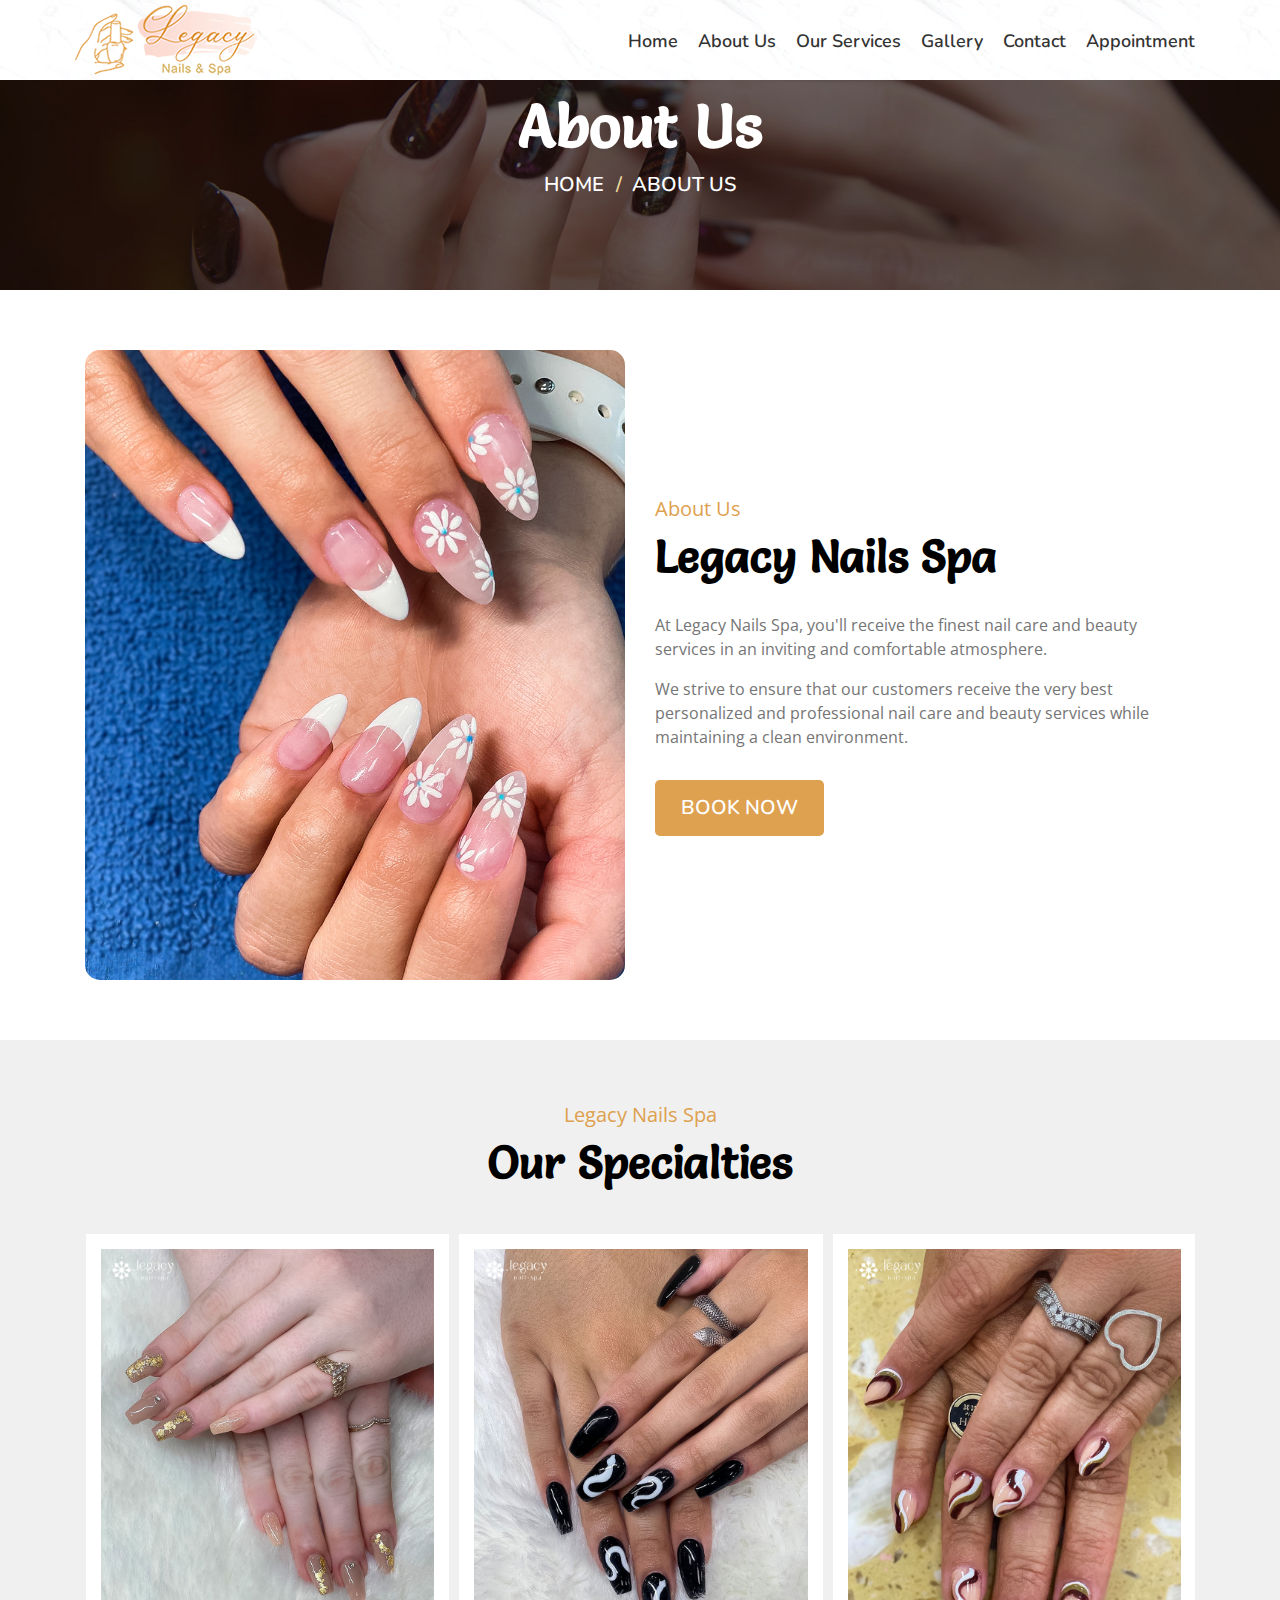
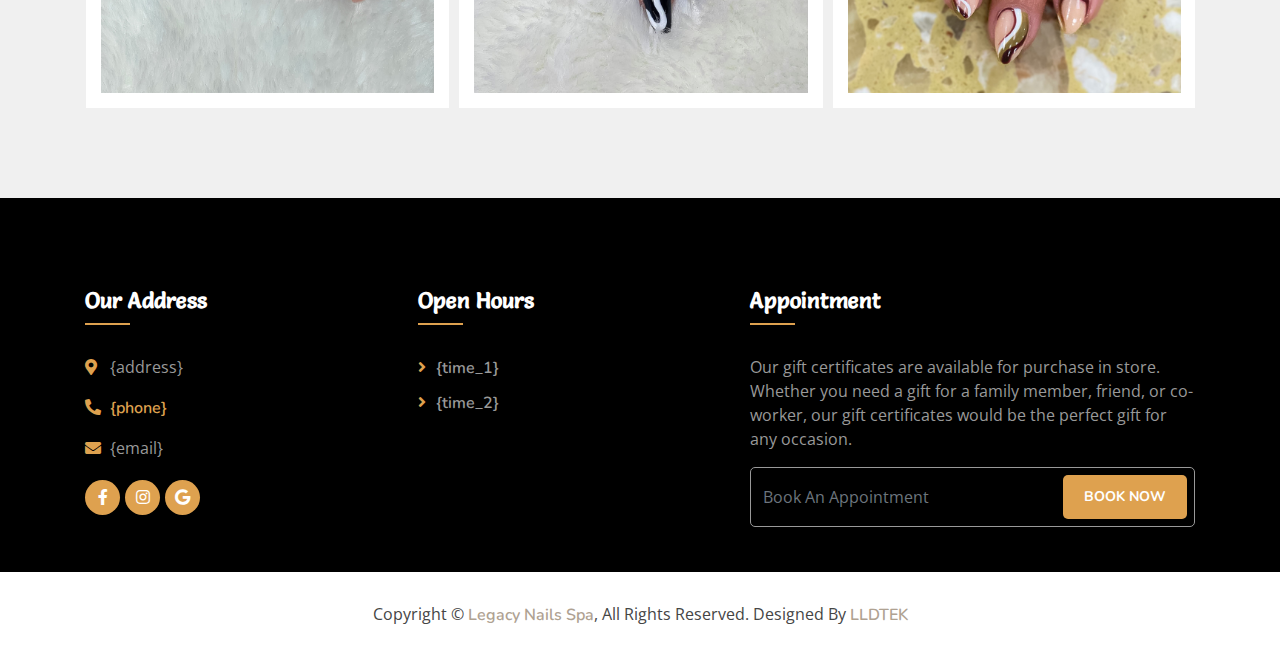
==== commit 23ddb905: "asqwe" ====
--- a/about.html
+++ b/about.html
@@ -2,7 +2,7 @@
 <html lang="en">
     <head>
         <meta charset="utf-8">
-        <title>Legacy Nails Spa | About</title>
+        <title>About | Legacy Nails Spa</title>
         <meta content="width=device-width, initial-scale=1.0" name="viewport">
         <meta content="Free Website Template" name="keywords">
         <meta content="Free Website Template" name="description">
